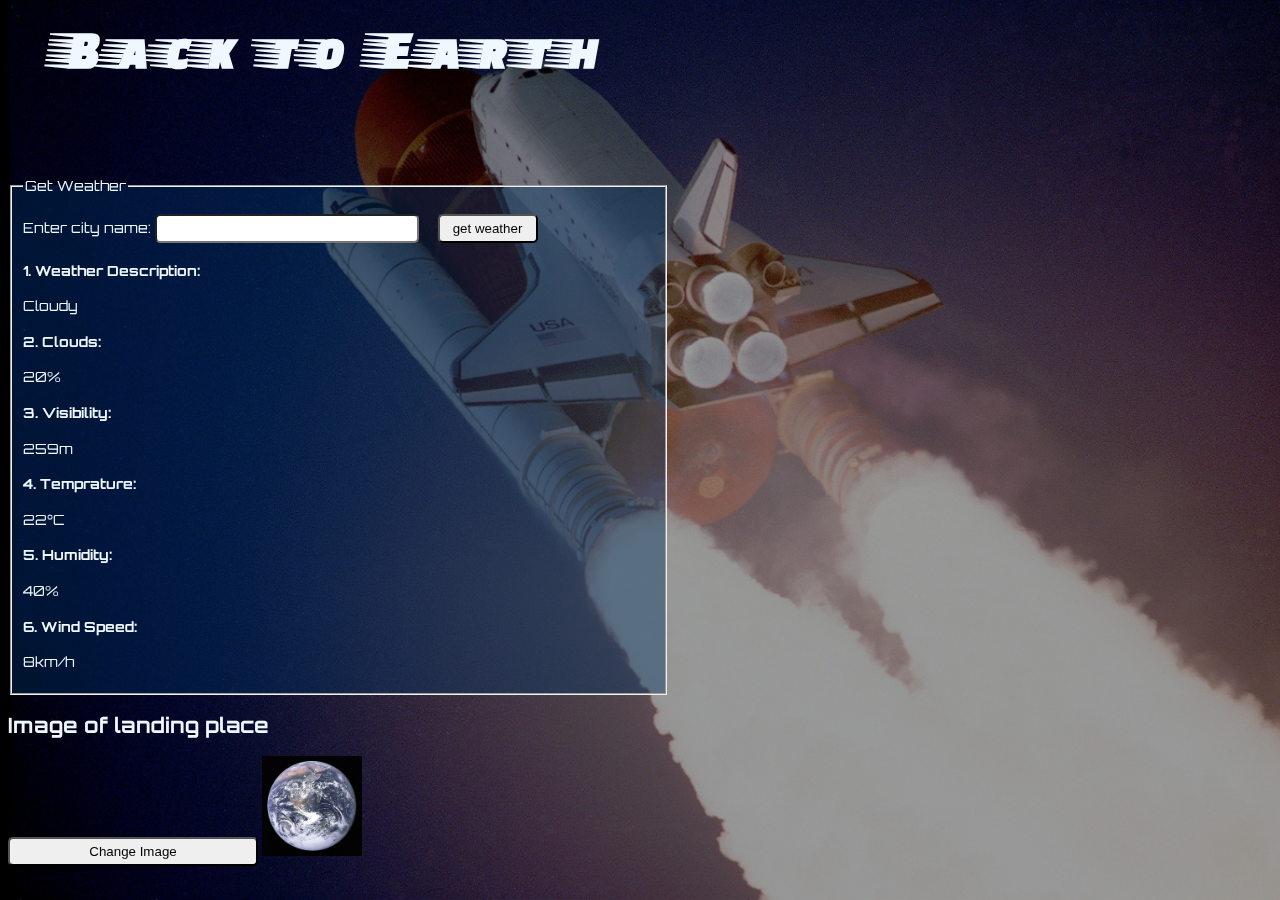
==== Challenge2/index.html @ fcecb2f4 "Add files via upload" ====
<!DOCTYPE html>
<html>
    <head>
        <meta charset="utf-8">
        <title>Back To Earth</title>
        <link rel="preconnect" href="https://fonts.gstatic.com">
        <link href="https://fonts.googleapis.com/css2?family=Faster+One&family=Orbitron:wght@400;500;600;700;800;900&family=Reggae+One&family=Titillium+Web:ital,wght@0,200;0,300;0,400;0,600;0,700;0,900;1,200;1,300;1,400;1,600;1,700&family=Turret+Road:wght@200;300;400;500;700;800&family=Zen+Dots&display=swap" rel="stylesheet"> 
        <link rel="stylesheet" href="styles/mystyle.css">
        <script src="scripts/main.js" defer></script>
        <script src="scripts/main2.js" defer></script>
    </head>
    <body>

        <div class="Header">
            <a href="#"><h1> Back to Earth</h1></a>
        </div>

        <div class="Weather">
            <form class="Search">
                <fieldset>
                    <legend>Get Weather</legend>
                    <label for="city">Enter city name:</label>
                    <input class="inputStyle" type="text" name="city" id="city" />
                    <input type="button" id="getWeather" value="get weather" />
                    <div class="WeatherData">
                        <h4>1. Weather Description:</h4>
                        <p id="weatherDescription">Cloudy</p>
                        <h4>2. Clouds:</h4>
                        <p id="weatherClouds">20%</p>
                        <h4>3. Visibility:</h4>
                        <p id="weatherVisibility">259m</p> 
                        <h4>4. Temprature:</h4>
                        <p id="weatherTemprature">22°C</p>
                        <h4>5. Humidity:</h4>
                        <p id="weatherHumidity">40%</p>
                        <h4>6. Wind Speed:</h4>
                        <p id="weatherWind">8km/h</p>

                    </div>
                </fieldset>
                
                <h2> Image of landing place</h2>
                <input type="button" id="changeImage" value="Change Image" />
                <img id="earthImage" src="images/earth.jpg" alt="image of the day"/>
            </form> 
        </div>


        <div id="overlay"></div>
    </body>
</html>
---- Challenge2/styles/mystyle.css ----
html{
    width: 100%; 
    height: 100%;
    top: 0;
    left: 0;
    right: 0;
    bottom: 0;
    color: rgba(240, 248, 255, 1);
    background-color: rgba(0, 0, 0, 1);
    font-family: 'Orbitron', sans-serif;
    font-size: 14px;
    background-image: url("../images/pexels-pixabay-2159.jpg");
    background-repeat: no-repeat;
    background-size: cover;  
    text-decoration: none;
    z-index: 0;
}

h1{
    margin: 20px 50px 100px 50px;
    font-family: 'Faster One', cursive;
    font-size: 54px;
    letter-spacing: 8px;
}

a{
    color: rgba(240, 248, 255, 1);
    text-decoration: none;
}

img{
    width: 100px;
    height: 100px;
    z-index: 200;
}

#overlay {
    position: fixed;
    width: 100%; 
    height: 100%;
    top: 0;
    left: 0;
    right: 0;
    bottom: 0;
    background-color: rgba(0,0,0,0.4);
    z-index: -1;
}

fieldset{
    padding-top: 20px;
    background-color: rgba(0, 50, 100, 0.4);
    width: 50%;
}

input{
    border-radius: 5px;
    padding: 5px;
    width: 250px;
}

#getWeather{
    width: 100px;
    margin-left: 15px;
}
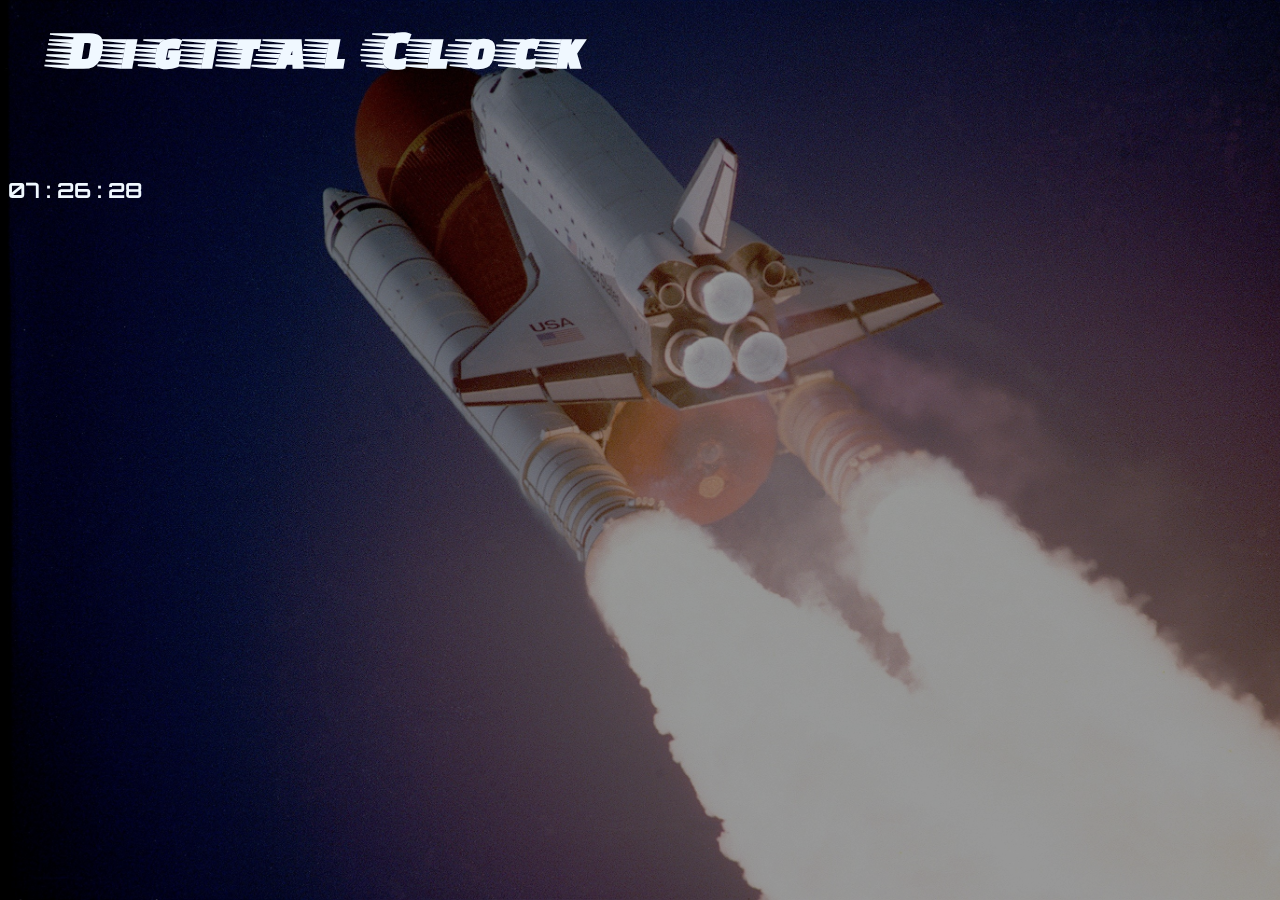
==== commit c72532e2: "Add files via upload" ====
--- a/Challenge2/index.html
+++ b/Challenge2/index.html
@@ -2,50 +2,26 @@
 <html>
     <head>
         <meta charset="utf-8">
-        <title>Back To Earth</title>
+        <title>Digital Clock</title>
         <link rel="preconnect" href="https://fonts.gstatic.com">
         <link href="https://fonts.googleapis.com/css2?family=Faster+One&family=Orbitron:wght@400;500;600;700;800;900&family=Reggae+One&family=Titillium+Web:ital,wght@0,200;0,300;0,400;0,600;0,700;0,900;1,200;1,300;1,400;1,600;1,700&family=Turret+Road:wght@200;300;400;500;700;800&family=Zen+Dots&display=swap" rel="stylesheet"> 
         <link rel="stylesheet" href="styles/mystyle.css">
         <script src="scripts/main.js" defer></script>
-        <script src="scripts/main2.js" defer></script>
     </head>
     <body>
 
         <div class="Header">
-            <a href="#"><h1> Back to Earth</h1></a>
+            <a href="#"><h1> Digital Clock</h1></a>
         </div>
 
-        <div class="Weather">
-            <form class="Search">
-                <fieldset>
-                    <legend>Get Weather</legend>
-                    <label for="city">Enter city name:</label>
-                    <input class="inputStyle" type="text" name="city" id="city" />
-                    <input type="button" id="getWeather" value="get weather" />
-                    <div class="WeatherData">
-                        <h4>1. Weather Description:</h4>
-                        <p id="weatherDescription">Cloudy</p>
-                        <h4>2. Clouds:</h4>
-                        <p id="weatherClouds">20%</p>
-                        <h4>3. Visibility:</h4>
-                        <p id="weatherVisibility">259m</p> 
-                        <h4>4. Temprature:</h4>
-                        <p id="weatherTemprature">22°C</p>
-                        <h4>5. Humidity:</h4>
-                        <p id="weatherHumidity">40%</p>
-                        <h4>6. Wind Speed:</h4>
-                        <p id="weatherWind">8km/h</p>
+        <div class="Time">
+        <h2 id="getTime"></h2>
 
-                    </div>
-                </fieldset>
-                
-                <h2> Image of landing place</h2>
-                <input type="button" id="changeImage" value="Change Image" />
-                <img id="earthImage" src="images/earth.jpg" alt="image of the day"/>
-            </form> 
+
         </div>
 
 
-        <div id="overlay"></div>
-    </body>
+
+<div id="overlay"></div>
+</body>
 </html>--- a/Challenge2/styles/mystyle.css
+++ b/Challenge2/styles/mystyle.css
@@ -46,20 +46,5 @@
     z-index: -1;
 }
 
-fieldset{
-    padding-top: 20px;
-    background-color: rgba(0, 50, 100, 0.4);
-    width: 50%;
-}
 
-input{
-    border-radius: 5px;
-    padding: 5px;
-    width: 250px;
-}
 
-#getWeather{
-    width: 100px;
-    margin-left: 15px;
-}
-
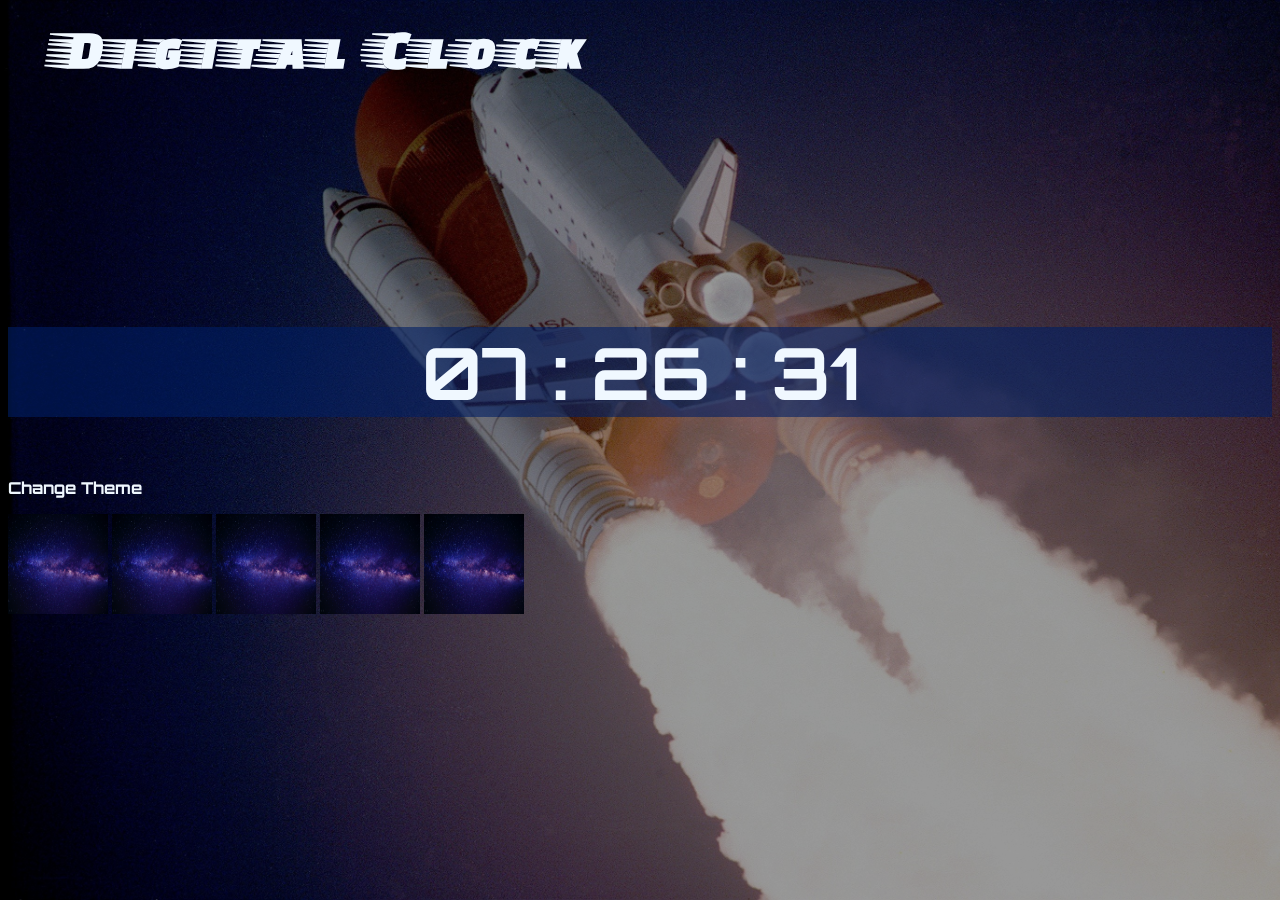
==== commit 16cfa787: "Add files via upload" ====
--- a/Challenge2/index.html
+++ b/Challenge2/index.html
@@ -15,13 +15,20 @@
         </div>
 
         <div class="Time">
-        <h2 id="getTime"></h2>
+            <div id="clockBackground">
+                <h2 id="getTime"></h2>
+            </div>
+        </div>
 
+        <div>
+            <h3>Change Theme</h3>
+            <a href=""><img id="theme1" src="images/pexels-miriam-espacio-110854.jpg" alt="theme1"> </a>
+            <a href=""><img id="theme1" src="images/pexels-miriam-espacio-110854.jpg" alt="theme1"> </a>
+            <a href=""><img id="theme1" src="images/pexels-miriam-espacio-110854.jpg" alt="theme1"> </a>            
+            <a href=""><img id="theme1" src="images/pexels-miriam-espacio-110854.jpg" alt="theme1"> </a>            
+            <a href=""><img id="theme1" src="images/pexels-miriam-espacio-110854.jpg" alt="theme1"> </a>
 
         </div>
-
-
-
-<div id="overlay"></div>
-</body>
+        <div id="overlay"></div>
+    </body>
 </html>--- a/Challenge2/styles/mystyle.css
+++ b/Challenge2/styles/mystyle.css
@@ -23,6 +23,12 @@
     letter-spacing: 8px;
 }
 
+h2{
+    margin-top: 250px;
+    text-align: center;
+    font-size: 72px;
+}
+
 a{
     color: rgba(240, 248, 255, 1);
     text-decoration: none;
@@ -34,6 +40,12 @@
     z-index: 200;
 }
 
+#clockBackground{    
+    background-color: rgba(0, 30, 100, 0.6);
+}
+#clockBackground:hover{    
+    background-color: rgba(0, 100, 100, 0.6);
+}
 #overlay {
     position: fixed;
     width: 100%; 
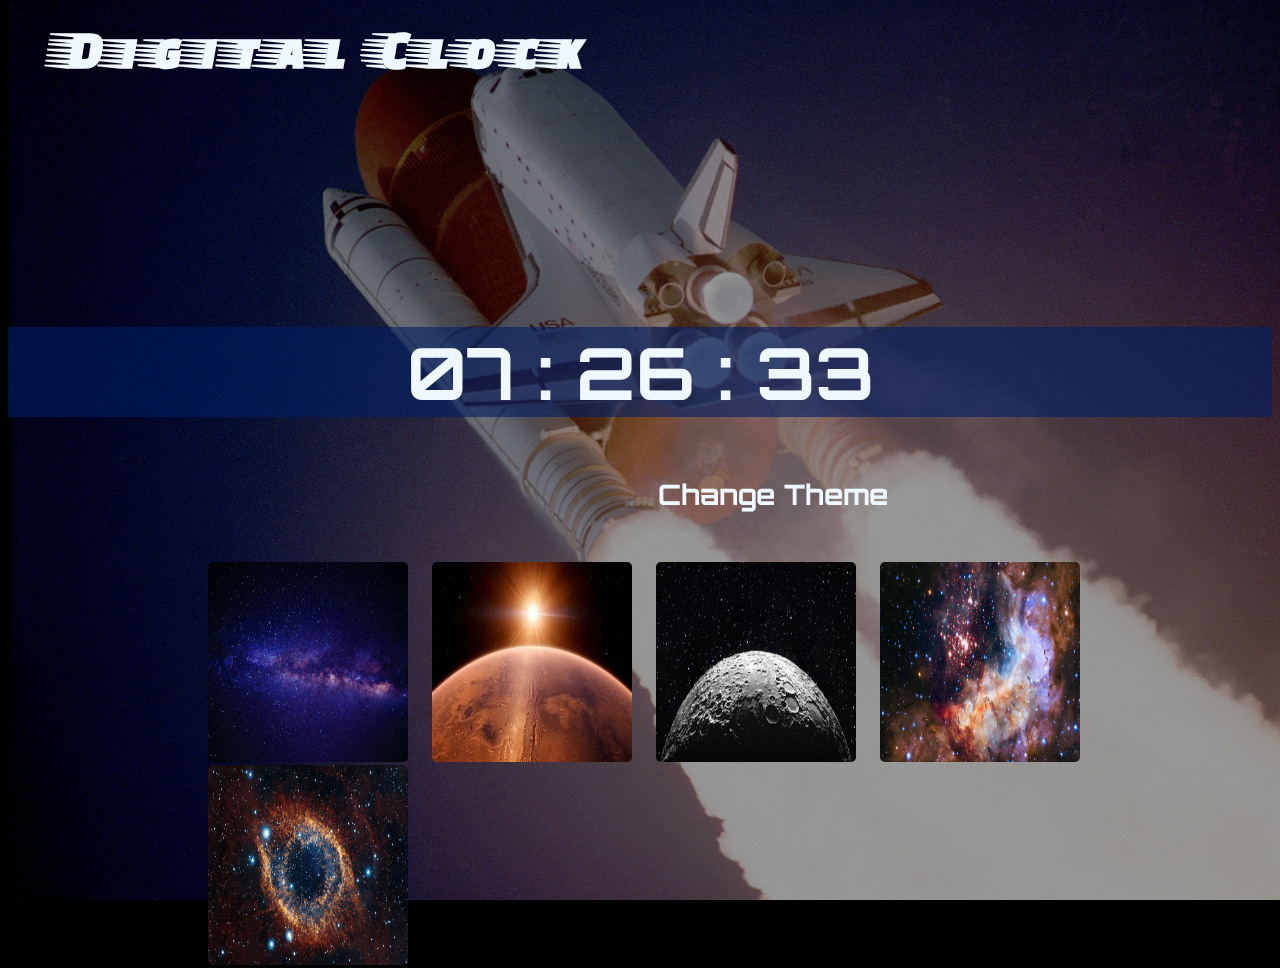
==== commit 425a04d4: "Add files via upload" ====
--- a/Challenge2/index.html
+++ b/Challenge2/index.html
@@ -21,13 +21,15 @@
         </div>
 
         <div>
-            <h3>Change Theme</h3>
-            <a href=""><img id="theme1" src="images/pexels-miriam-espacio-110854.jpg" alt="theme1"> </a>
-            <a href=""><img id="theme1" src="images/pexels-miriam-espacio-110854.jpg" alt="theme1"> </a>
-            <a href=""><img id="theme1" src="images/pexels-miriam-espacio-110854.jpg" alt="theme1"> </a>            
-            <a href=""><img id="theme1" src="images/pexels-miriam-espacio-110854.jpg" alt="theme1"> </a>            
-            <a href=""><img id="theme1" src="images/pexels-miriam-espacio-110854.jpg" alt="theme1"> </a>
 
+            <h3 id="themesTitle">Change Theme</h3>
+            <div id="themes">
+                <a href=""><img id="theme1" class="theme" src="images/pexels-miriam-espacio-110854.jpg" alt="theme1"> </a>
+                <a href=""><img id="theme2" class="theme" src="images/Mars.jpg" alt="theme2"> </a>
+                <a href=""><img id="theme3" class="theme" src="images/moon.jpg" alt="theme3"> </a>            
+                <a href=""><img id="theme4" class="theme" src="images/Nebula.jpg" alt="theme4"> </a>            
+                <a href=""><img id="theme5" class="theme" src="images/Eye.jpg" alt="theme5"> </a>
+            </div>
         </div>
         <div id="overlay"></div>
     </body>
--- a/Challenge2/styles/mystyle.css
+++ b/Challenge2/styles/mystyle.css
@@ -35,17 +35,38 @@
 }
 
 img{
-    width: 100px;
-    height: 100px;
+    width: 200px;
+    height: 200px;
     z-index: 200;
+    border-radius: 5px;
+    margin-right: 20px;
 }
 
 #clockBackground{    
     background-color: rgba(0, 30, 100, 0.6);
 }
+
+/*
 #clockBackground:hover{    
     background-color: rgba(0, 100, 100, 0.6);
 }
+*/
+
+.theme:hover {
+    transform: translate(0px, -10px);
+}
+
+#themes{
+    margin-left: 200px;
+}
+
+#themesTitle{
+    margin-left: 650px;
+    margin-bottom: 50px;
+    font-size: 28px;
+
+}
+
 #overlay {
     position: fixed;
     width: 100%; 
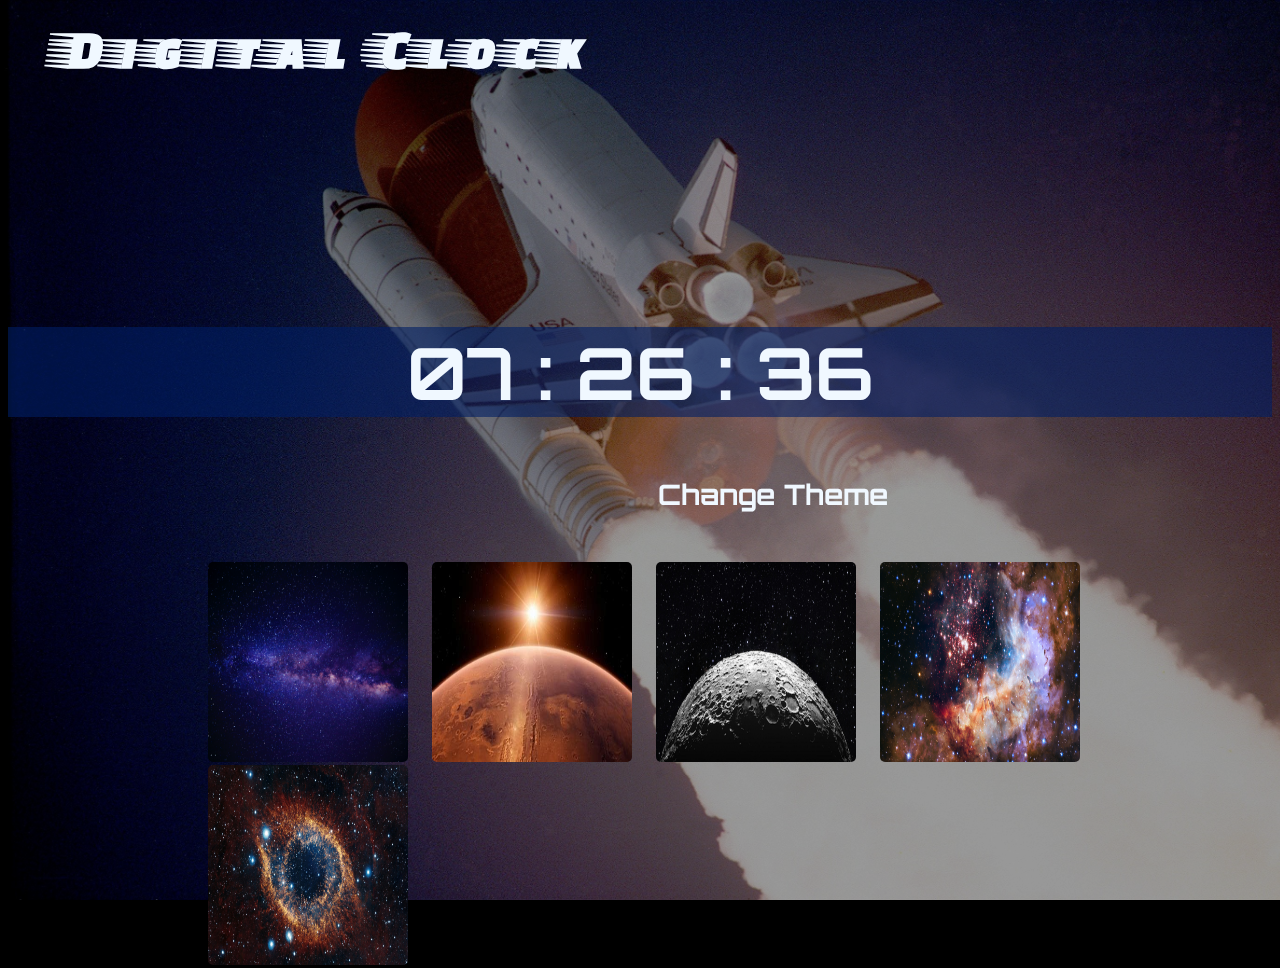
==== commit e02e0aa1: "Add files via upload" ====
--- a/Challenge2/index.html
+++ b/Challenge2/index.html
@@ -24,7 +24,7 @@
 
             <h3 id="themesTitle">Change Theme</h3>
             <div id="themes">
-                <a href=""><img id="theme1" class="theme" src="images/pexels-miriam-espacio-110854.jpg" alt="theme1"> </a>
+                <a href=""><img id="theme1" class="theme" src="images/pexels-miriam-espacio-110854.jpg" alt="theme1" onclick="changeTheme('images/pexels-miriam-espacio-110854.jpg');"> </a>
                 <a href=""><img id="theme2" class="theme" src="images/Mars.jpg" alt="theme2"> </a>
                 <a href=""><img id="theme3" class="theme" src="images/moon.jpg" alt="theme3"> </a>            
                 <a href=""><img id="theme4" class="theme" src="images/Nebula.jpg" alt="theme4"> </a>            
--- a/Challenge2/styles/mystyle.css
+++ b/Challenge2/styles/mystyle.css
@@ -79,5 +79,10 @@
     z-index: -1;
 }
 
+@keyframes moveTitle{
+    
+
+} 
 
 
+
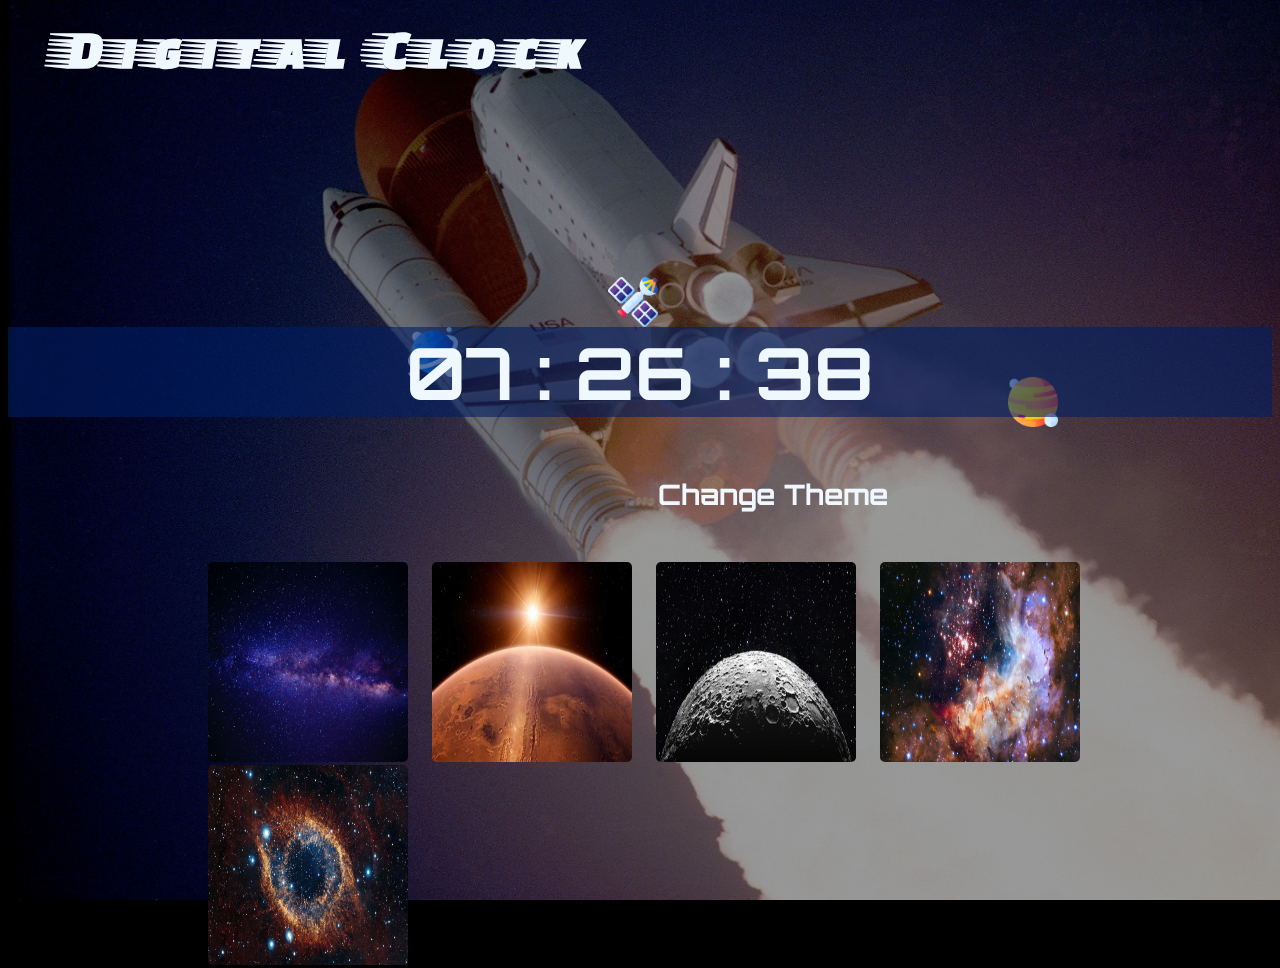
==== commit efce5555: "Add files via upload" ====
--- a/Challenge2/index.html
+++ b/Challenge2/index.html
@@ -12,6 +12,11 @@
 
         <div class="Header">
             <a href="#"><h1> Digital Clock</h1></a>
+        </div>
+        <div>
+            <img id="jupiter" class="movingObject" src="images/jupiter.png" alt="jupiter">
+            <img id="satellite" class="movingObject" src="images/satellite.png" alt="satellite">
+            <img id="uranus" class="movingObject" src="images/uranus.png" alt="uranus">
         </div>
 
         <div class="Time">
--- a/Challenge2/styles/mystyle.css
+++ b/Challenge2/styles/mystyle.css
@@ -48,9 +48,16 @@
 
 /*
 #clockBackground:hover{    
-    background-color: rgba(0, 100, 100, 0.6);
+background-color: rgba(0, 100, 100, 0.6);
 }
 */
+
+.movingObject{
+    width: 50px;
+    height: 50px;  
+    position: absolute;
+    z-index: -1;
+}
 
 .theme:hover {
     transform: translate(0px, -10px);
@@ -76,13 +83,57 @@
     right: 0;
     bottom: 0;
     background-color: rgba(0,0,0,0.4);
-    z-index: -1;
+    z-index: -5;
 }
 
+#satellite{
+    margin-top: 100px;
+    margin-left: 600px;
+    animation: 1000ms pulsate infinite alternate ease-in-out;
+}
+
+#uranus{
+    margin-top: 150px;
+    margin-left: 400px;
+    animation: 1000ms pulsate infinite alternate ease-in-out;
+}
+
+#jupiter{
+    margin-top: 200px;
+    margin-left: 1000px;
+    animation: 1000ms pulsate infinite alternate ease-in-out;
+}
+
+/*
+#satellite:hover{
+        animation: 1000ms resize infinite alternate ease-in-out;
+}
+*/
+
+
+/*
 @keyframes moveTitle{
-    
+
 
 } 
+*/
+
+@keyframes pulsate {
+    0% { 
+        top: 100px; 
+    }
+    100% { 
+        top: 85px;
+    }
+    @keyframes resize {
+        0% { 
+            width: 50px;
+            height: 50px;
+        }
+        100% { 
+            width: 70px;
+            height: 70px;
+        }
 
 
 
